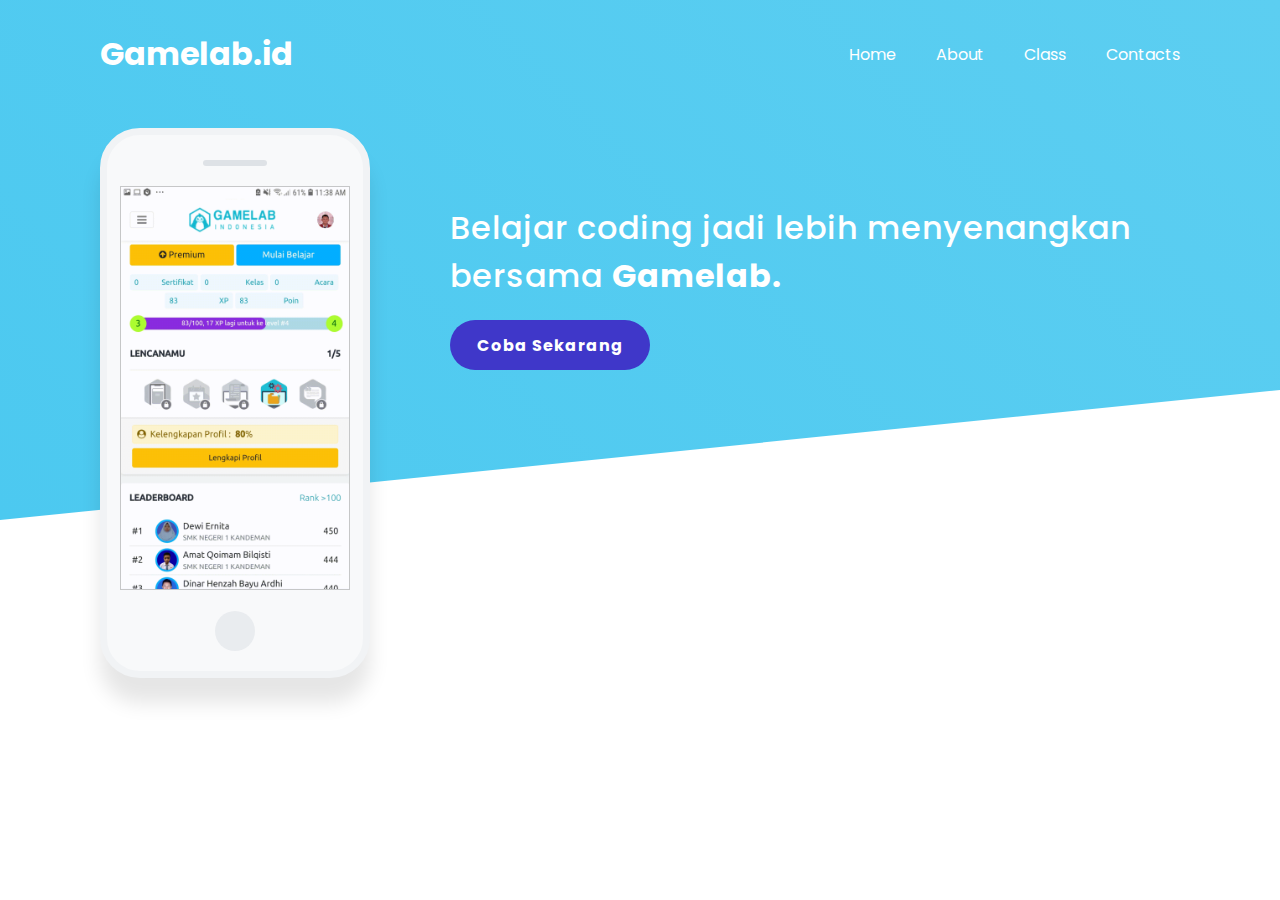
==== index.html @ 7204a113 "Add files via upload" ====
<!DOCTYPE html>
<html lang="en">
<head>
    <meta charset="UTF-8">
    <meta http-equiv="X-UA-Compatible" content="IE=edge">
    <meta name="viewport" content="width=device-width, initial-scale=1.0">
    <link rel="stylesheet" href="https://use.fontawesome.com/releases/v5.3.1/css/all.css">
    <link rel="stylesheet" href="style.css">
    <title>Landing Page Gamelab</title>
</head>
<body>
    <header></header>
    <section id="menu">
        <div class="close" onclick="closeMenu()"><i class="fas fa-times"></i></div>
        <ul>
            <li><a href="#">Home</a></li>
            <li><a href="#">About</a></li>
            <li><a href="#">Class</a></li>
            <li><a href="#">Contacts</a></li>
        </ul>
    </section>
    <section id="gamelab">
        <div class="card">
            <i class="fas fa-check-circle"></i>
            <div>Berhasil masuk ke Gamelab!</div>
            <button onclick="closeGame()">Oke</button>
        </div>
    </section>
    <nav>
        <a href="#" class="logo" onclick="showGame()">Gamelab.id</a>
        <ul>
            <li><a href="#">Home</a></li>
            <li><a href="#">About</a></li>
            <li><a href="#">Class</a></li>
            <li><a href="#">Contacts</a></li>
            <li onclick="showMenu()"><i class="fas fa-bars"></i></li>
        </ul>
    </nav>
    <section>
        <h1>Belajar coding jadi lebih menyenangkan bersama <span>Gamelab.</span><button onclick="showGame()">Coba Sekarang</button></h1>
        <div class="hp"><img src="vgamelab.gif" alt=""></div>
    </section>
    <script>
        function showMenu(){
            document.getElementById('menu').style.display = 'block';
            document.getElementById('menu').style.opacity = '0.9';
        }
        function closeMenu(){
            document.getElementById('menu').style.display = 'none';
            document.getElementById('menu').style.opacity = '0';
        }
        function showGame(){
            document.getElementById('gamelab').style.display = 'block';
        }
        function closeGame(){
            document.getElementById('gamelab').style.display = 'none';
        }
    </script>
</body>
</html>
---- style.css ----
@import url('https://fonts.googleapis.com/css?family=Poppins:200,300,400,500,600,700,800,900&display=swap');
:root{
    --blue: #4cc9f0;
    --aero: #7fbeeb;
    --gray: #afbed1;
    --pink: #eac5d8;
    --lavender: #dbd8f0;
    --white: #fff;
    --sea: #4361ee;
    --darkblue: #3f37c9;
}

*{
    margin: 0;
    padding: 0;
    box-sizing: border-box;
    font-family: 'Poppins', sans-serif;
}
body::-webkit-scrollbar{
    width: 7px;
}

body::-webkit-scrollbar-track{
    background-color: var(--lavender);
}

body::-webkit-scrollbar-thumb{
    background-color: var(--gray);
}
body{
    max-width: 100vw;
}
nav{
    position: relative;
    display: flex;
    align-items: center;
    justify-content: space-between;
    width: 100%;
    padding: 30px 100px;
}
nav .logo{
    font-weight: 700;
    font-size: 2em;
}
nav ul{
    position: relative;
    display: flex;
    justify-content: center;
    align-items: center;
}
nav li{
    list-style: none;
    margin-left: 40px;
}
nav li:last-child{
    font-size: 2em;
    color: white;
    display: none;
    cursor: pointer;
}
a{
    color: var(--white);
    text-decoration: none;
    position: relative;
}
li a::before{
    content: '';
    position: absolute;
    width: 0;
    bottom: 0;
    height: 8px;
    background-color: var(--darkblue);
    border-radius: 4px;
    opacity: 0;
    transition: 0.3s;
}
li a::before{
    bottom: -10px;
}
a:hover::before{
    opacity: 1;
    width: 100%;
}
header{
    width: 100%;
    height: 520px;
    clip-path: polygon(100% 0, 100% 75%, 0 100%,0 0);
    background: linear-gradient(45deg, var(--blue), #5CCEF1);
    position: absolute;
}
section{
    position: relative;
}
h1{
    position: absolute;
    right: 100px;
    top: calc(5vw * 1.5);
    width: calc(100% - 550px);
    text-align: left;
    font-size: 2rem;
    color: var(--white);
    font-weight: 500;
    letter-spacing: 1px;
}
span{
    position: relative;
    font-weight: 700;
}
button{
    border: none;
    display: block;
    width: 200px;
    height: 50px;
    border-radius: 25px;
    cursor: pointer;
    background: var(--darkblue);
    font-size: 1rem;
    letter-spacing: 1px;
    font-weight: 700;
    color: var(--white);
    transition: 0.3s;
    margin-top: 20px;
}
button:hover{
    background: white;
    color: var(--darkblue);
}

/*handphone*/

.hp{
    width: 270px;
    height: 550px;
    background: #F8F9FA;
    border: 7px solid #F1F3F5;
    z-index: 1;
    margin-bottom: 20px;
    border-radius: 40px;
    position: relative;
    top: 20px;
    left: 100px;
    text-align: center;
    box-shadow: 0 25px 20px rgba(0, 0, 0, 0.1);
}
.hp::before{
    content: '';
    width: 25%;
    height: 6px;
    background: #DEE2E6;
    position: absolute;
    border-radius: 3px;
    left: 50%;
    top: 25px;
    transform: translateX(-50%);
}
.hp::after{
    content: '';
    position: absolute;
    width: 40px;
    height: 40px;
    background: #E9ECEF;
    border-radius: 20px;
    bottom: 20px;
    left: 50%;
    transform: translateX(-50%);
}
.hp img{
    position: relative;
    top: 51px;
    width: 230px;
    border: 0.5px solid rgba(0, 0, 0, 0.2);
}

/*gamelab snackbar*/
#gamelab{
    position: fixed;
    z-index: 1000;
    width: 100vw;
    height: 100vh;
    background-color: rgba(0, 0, 0, 0.7);
    display: none;
}
.card{
    position: absolute;
    display: flex;
    flex-direction: column;
    width: 400px;
    height: 250px;
    border-radius: 20px;
    top: 50%;
    left: 50%;
    transform: translate(-50%, -50%);
    background-color: var(--white);
    align-items: center;
    justify-content: space-evenly;
    font-size: 1.5rem;
}
.card i{
    font-size: 3em;
    color: var(--blue);
}
.card button{
    background: var(--blue);
}
.card button:hover{
    background: #78D6F3;
    color: var(--white);
}

/*mobile menu*/
#menu{
    position: fixed;
    width: 100vw;
    height: 100vh;
    background-color: var(--blue);
    z-index: 100;
    display: none;
    opacity: 0;
    transition: 1s;
}
#menu ul{
    list-style: none;
    display: flex;
    flex-direction: column;
    align-items: center;
    justify-content: center;
    height: 100%;
    width: 100%;
}
#menu ul li{
    margin: 20px;
    font-size: 2em;
}
.close{
    font-size: 3em;
    color: var(--white);
    position: absolute;
    right: 50px;
    top: 3vh;
    cursor: pointer;
}

/*media query*/

@media screen and (max-width: 1000px){
    h1{
        top: 25px;
    }
    header{
        height: 620px;
    }
}
@media screen and (max-width: 800px){
    h1{
        right: 50%;
        width: initial;
        transform: translateX(50%);
    }
    .hp{
        position: absolute;
        top: 370px;
        left: 50%;
        transform: translateX(-50%);
    }
    nav li{
        display: none;
    }
    nav li:last-child{
        display: block;
    }
}
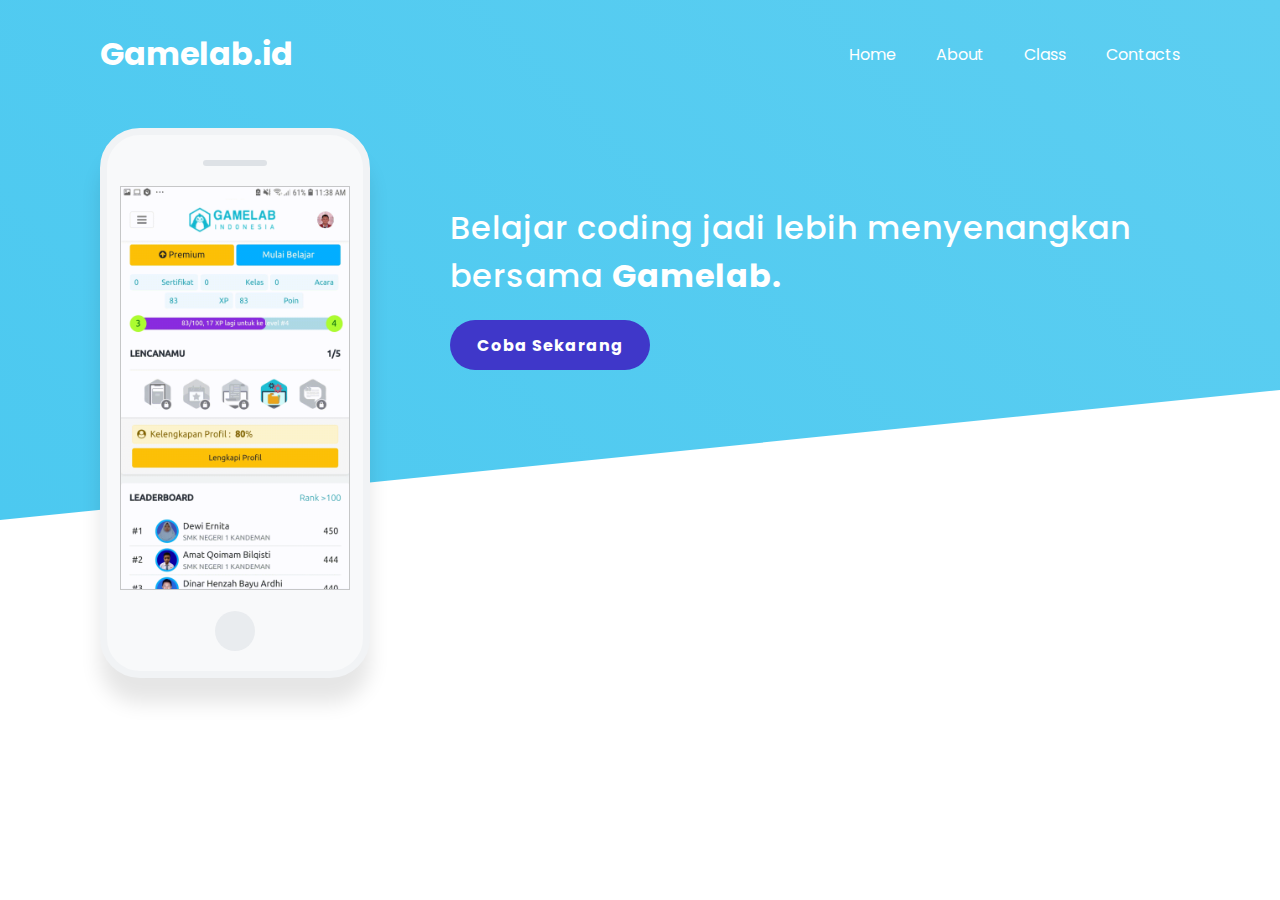
==== commit cf265824: "Update index.html" ====
--- a/index.html
+++ b/index.html
@@ -40,21 +40,6 @@
         <h1>Belajar coding jadi lebih menyenangkan bersama <span>Gamelab.</span><button onclick="showGame()">Coba Sekarang</button></h1>
         <div class="hp"><img src="vgamelab.gif" alt=""></div>
     </section>
-    <script>
-        function showMenu(){
-            document.getElementById('menu').style.display = 'block';
-            document.getElementById('menu').style.opacity = '0.9';
-        }
-        function closeMenu(){
-            document.getElementById('menu').style.display = 'none';
-            document.getElementById('menu').style.opacity = '0';
-        }
-        function showGame(){
-            document.getElementById('gamelab').style.display = 'block';
-        }
-        function closeGame(){
-            document.getElementById('gamelab').style.display = 'none';
-        }
-    </script>
+    <script src="app.js"></script>
 </body>
-</html>+</html>
--- a/style.css
+++ b/style.css
@@ -262,10 +262,14 @@
         left: 50%;
         transform: translateX(-50%);
     }
+    nav{
+        padding: 30px 0;
+        justify-content: center;
+    }
     nav li{
         display: none;
     }
     nav li:last-child{
         display: block;
     }
-}+}
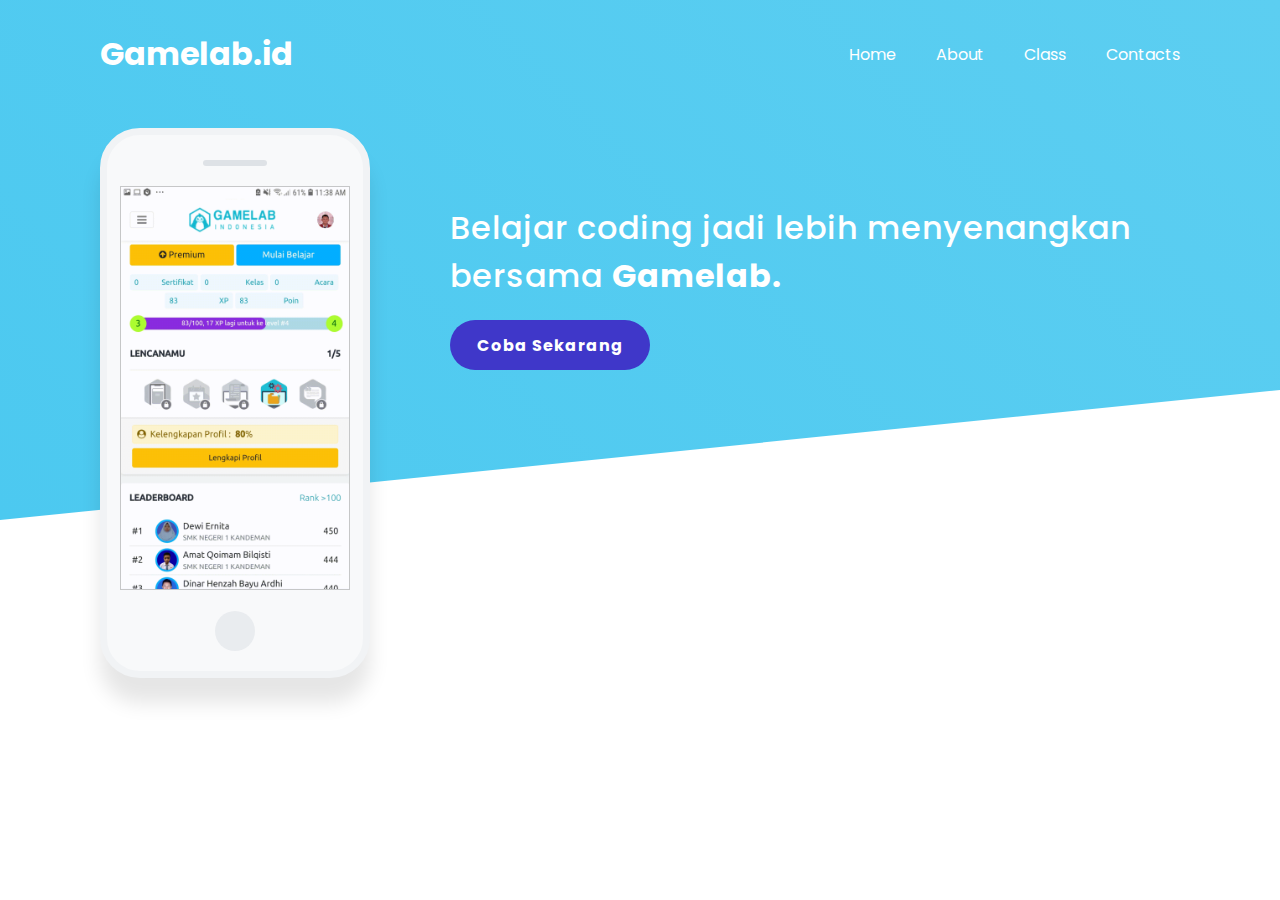
==== commit ca998fc9: "Add files via upload" ====
--- a/index.html
+++ b/index.html
@@ -6,17 +6,17 @@
     <meta name="viewport" content="width=device-width, initial-scale=1.0">
     <link rel="stylesheet" href="https://use.fontawesome.com/releases/v5.3.1/css/all.css">
     <link rel="stylesheet" href="style.css">
+    <link rel="stylesheet" href="menu.css">
     <title>Landing Page Gamelab</title>
 </head>
 <body>
-    <header></header>
     <section id="menu">
         <div class="close" onclick="closeMenu()"><i class="fas fa-times"></i></div>
         <ul>
             <li><a href="#">Home</a></li>
-            <li><a href="#">About</a></li>
-            <li><a href="#">Class</a></li>
-            <li><a href="#">Contacts</a></li>
+            <li><a href="about.html">About</a></li>
+            <li><a href="class.html">Class</a></li>
+            <li><a href="https://wa.me/+6281336340166">Contacts</a></li>
         </ul>
     </section>
     <section id="gamelab">
@@ -26,13 +26,16 @@
             <button onclick="closeGame()">Oke</button>
         </div>
     </section>
+
+    <!--contents-->
+    <header></header>
     <nav>
         <a href="#" class="logo" onclick="showGame()">Gamelab.id</a>
         <ul>
             <li><a href="#">Home</a></li>
-            <li><a href="#">About</a></li>
-            <li><a href="#">Class</a></li>
-            <li><a href="#">Contacts</a></li>
+            <li><a href="about.html">About</a></li>
+            <li><a href="class.html">Class</a></li>
+            <li><a href="https://wa.me/+6281336340166">Contacts</a></li>
             <li onclick="showMenu()"><i class="fas fa-bars"></i></li>
         </ul>
     </nav>
@@ -40,6 +43,8 @@
         <h1>Belajar coding jadi lebih menyenangkan bersama <span>Gamelab.</span><button onclick="showGame()">Coba Sekarang</button></h1>
         <div class="hp"><img src="vgamelab.gif" alt=""></div>
     </section>
-    <script src="app.js"></script>
+    <script src="app.js">
+        
+    </script>
 </body>
-</html>
+</html>--- a/style.css
+++ b/style.css
@@ -171,74 +171,6 @@
     border: 0.5px solid rgba(0, 0, 0, 0.2);
 }
 
-/*gamelab snackbar*/
-#gamelab{
-    position: fixed;
-    z-index: 1000;
-    width: 100vw;
-    height: 100vh;
-    background-color: rgba(0, 0, 0, 0.7);
-    display: none;
-}
-.card{
-    position: absolute;
-    display: flex;
-    flex-direction: column;
-    width: 400px;
-    height: 250px;
-    border-radius: 20px;
-    top: 50%;
-    left: 50%;
-    transform: translate(-50%, -50%);
-    background-color: var(--white);
-    align-items: center;
-    justify-content: space-evenly;
-    font-size: 1.5rem;
-}
-.card i{
-    font-size: 3em;
-    color: var(--blue);
-}
-.card button{
-    background: var(--blue);
-}
-.card button:hover{
-    background: #78D6F3;
-    color: var(--white);
-}
-
-/*mobile menu*/
-#menu{
-    position: fixed;
-    width: 100vw;
-    height: 100vh;
-    background-color: var(--blue);
-    z-index: 100;
-    display: none;
-    opacity: 0;
-    transition: 1s;
-}
-#menu ul{
-    list-style: none;
-    display: flex;
-    flex-direction: column;
-    align-items: center;
-    justify-content: center;
-    height: 100%;
-    width: 100%;
-}
-#menu ul li{
-    margin: 20px;
-    font-size: 2em;
-}
-.close{
-    font-size: 3em;
-    color: var(--white);
-    position: absolute;
-    right: 50px;
-    top: 3vh;
-    cursor: pointer;
-}
 
 /*media query*/
 
@@ -272,4 +204,4 @@
     nav li:last-child{
         display: block;
     }
-}
+}--- a/menu.css
+++ b/menu.css
@@ -0,0 +1,83 @@
+/*mobile menu*/
+#menu{
+    position: fixed;
+    width: 100vw;
+    height: 100vh;
+    background-color: var(--blue);
+    z-index: 100;
+    display: none;
+    opacity: 0;
+    transition: 1s;
+}
+#menu ul{
+    list-style: none;
+    display: flex;
+    flex-direction: column;
+    align-items: center;
+    justify-content: center;
+    height: 100%;
+    width: 100%;
+}
+#menu ul li{
+    margin: 20px;
+    font-size: 2em;
+}
+.close{
+    font-size: 3em;
+    color: var(--white);
+    position: absolute;
+    right: 50px;
+    top: 3vh;
+    cursor: pointer;
+}
+#menu a{
+    color: white;
+}
+/*gamelab snackbar*/
+#gamelab{
+    position: fixed;
+    z-index: 1000;
+    width: 100vw;
+    height: 100vh;
+    background-color: rgba(0, 0, 0, 0.7);
+    display: none;
+}
+.card{
+    position: absolute;
+    display: flex;
+    flex-direction: column;
+    width: 400px;
+    height: 250px;
+    border-radius: 20px;
+    top: 50%;
+    left: 50%;
+    transform: translate(-50%, -50%);
+    background-color: var(--white);
+    align-items: center;
+    justify-content: space-evenly;
+    font-size: 1.5rem;
+}
+.card i{
+    font-size: 3em;
+    color: var(--blue);
+}
+.card button{
+    border: none;
+    display: block;
+    width: 200px;
+    height: 50px;
+    border-radius: 25px;
+    cursor: pointer;
+    font-size: 1rem;
+    background: var(--blue);
+    letter-spacing: 1px;
+    font-weight: 700;
+    color: var(--white);
+    transition: 0.3s;
+    margin-top: 20px;
+}
+
+.card button:hover{
+    background: #78D6F3;
+    color: var(--white);
+}